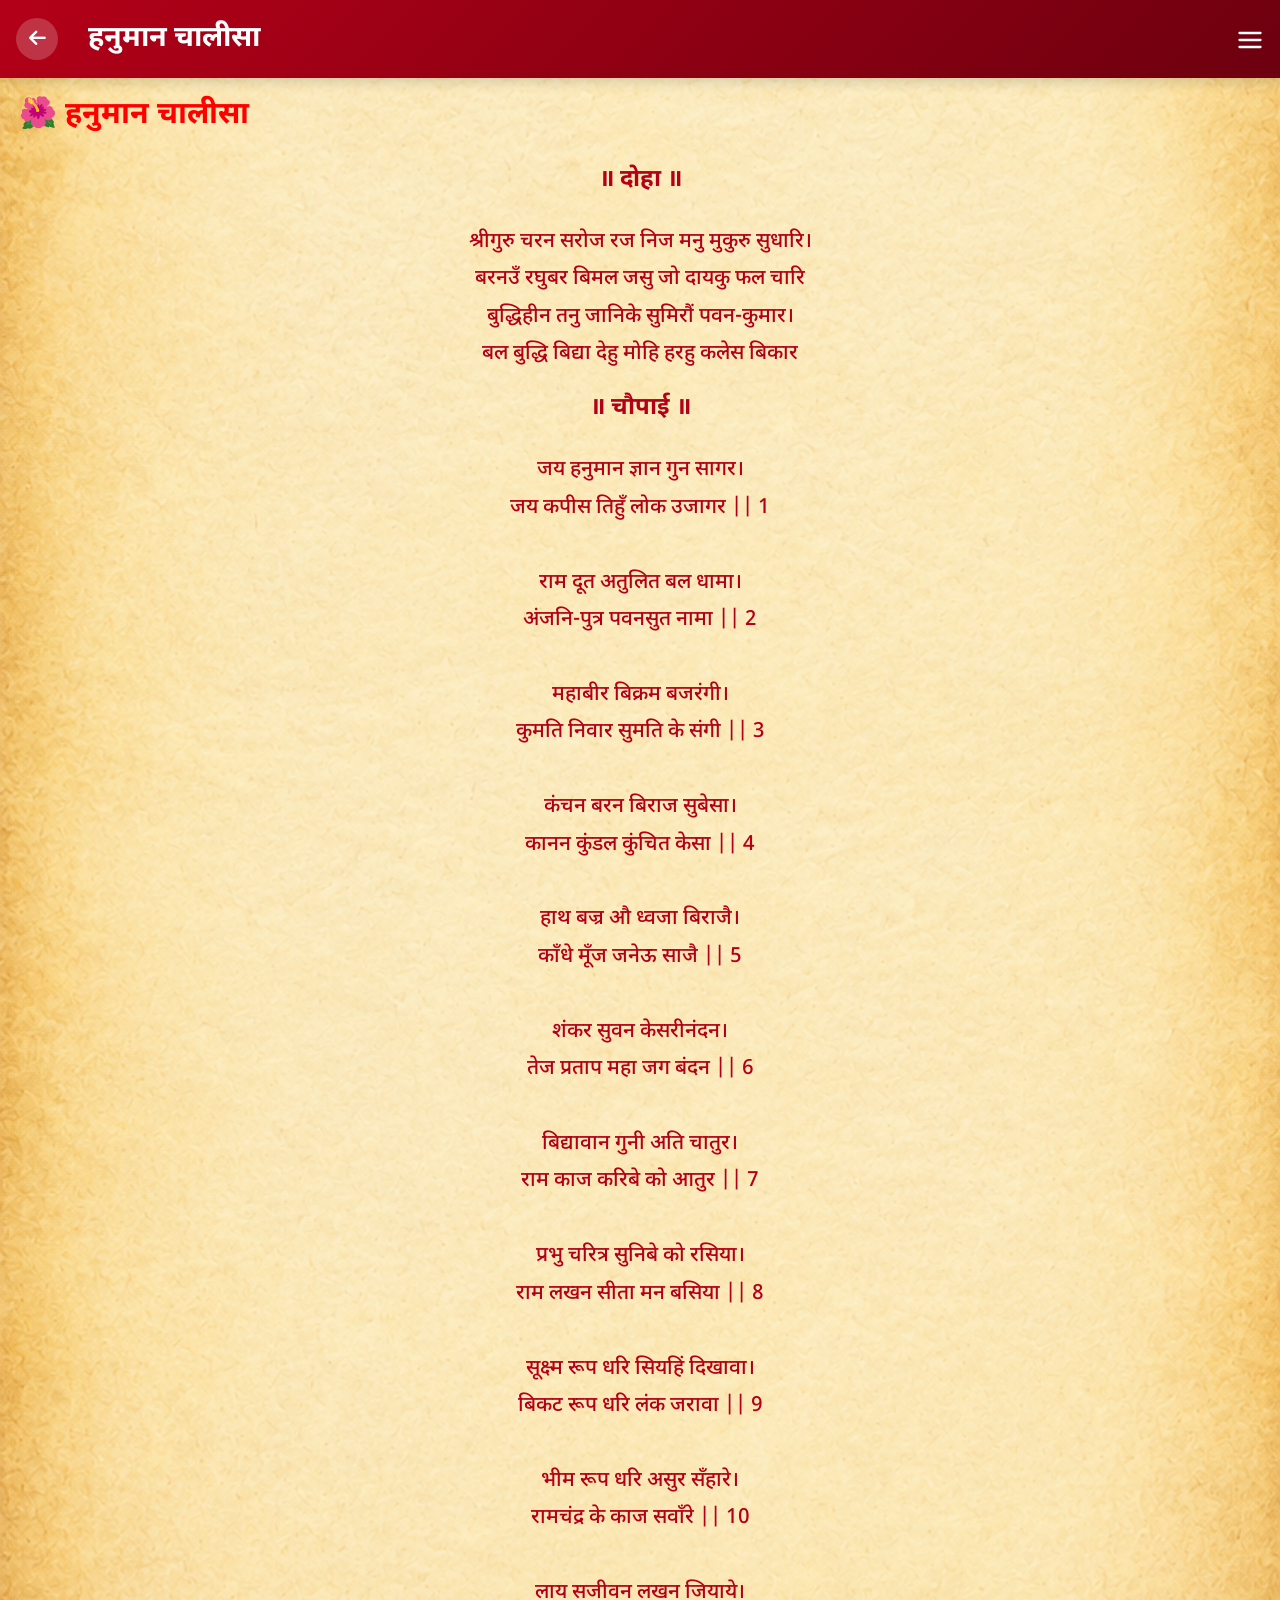
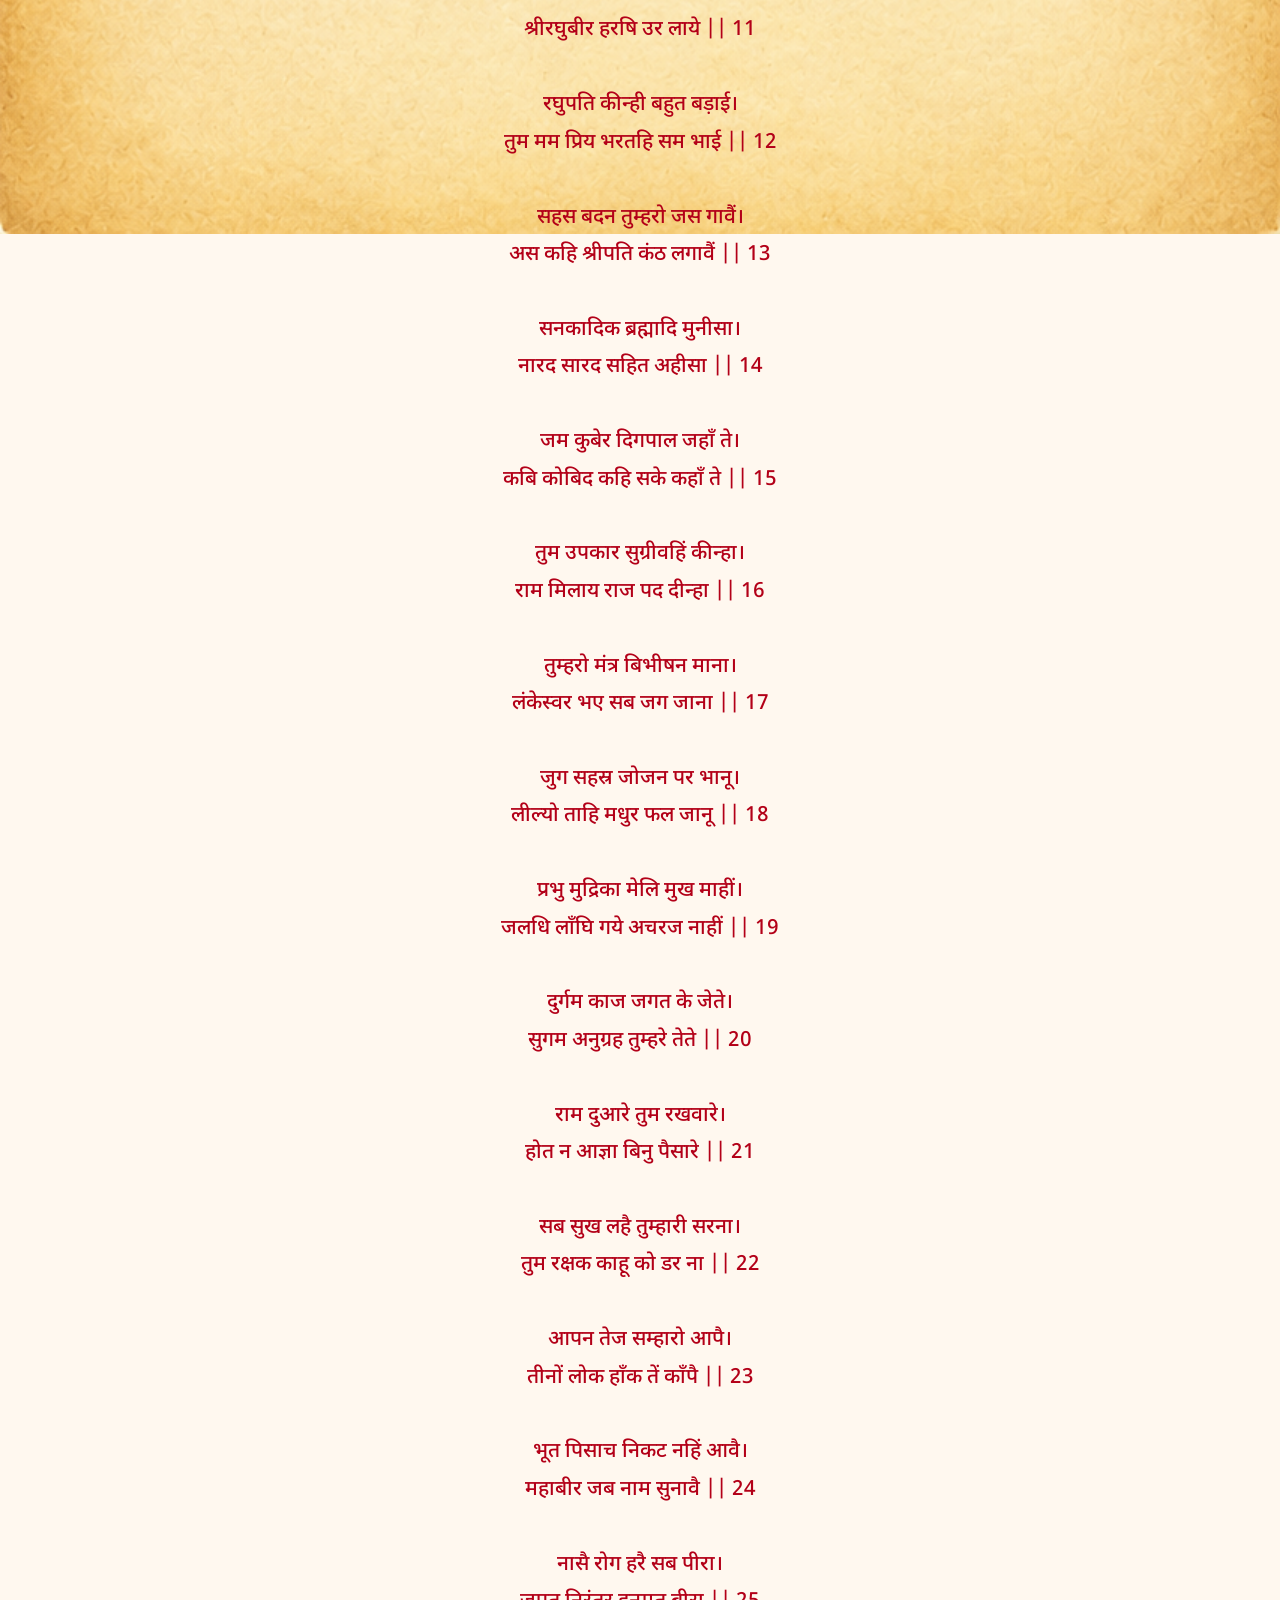
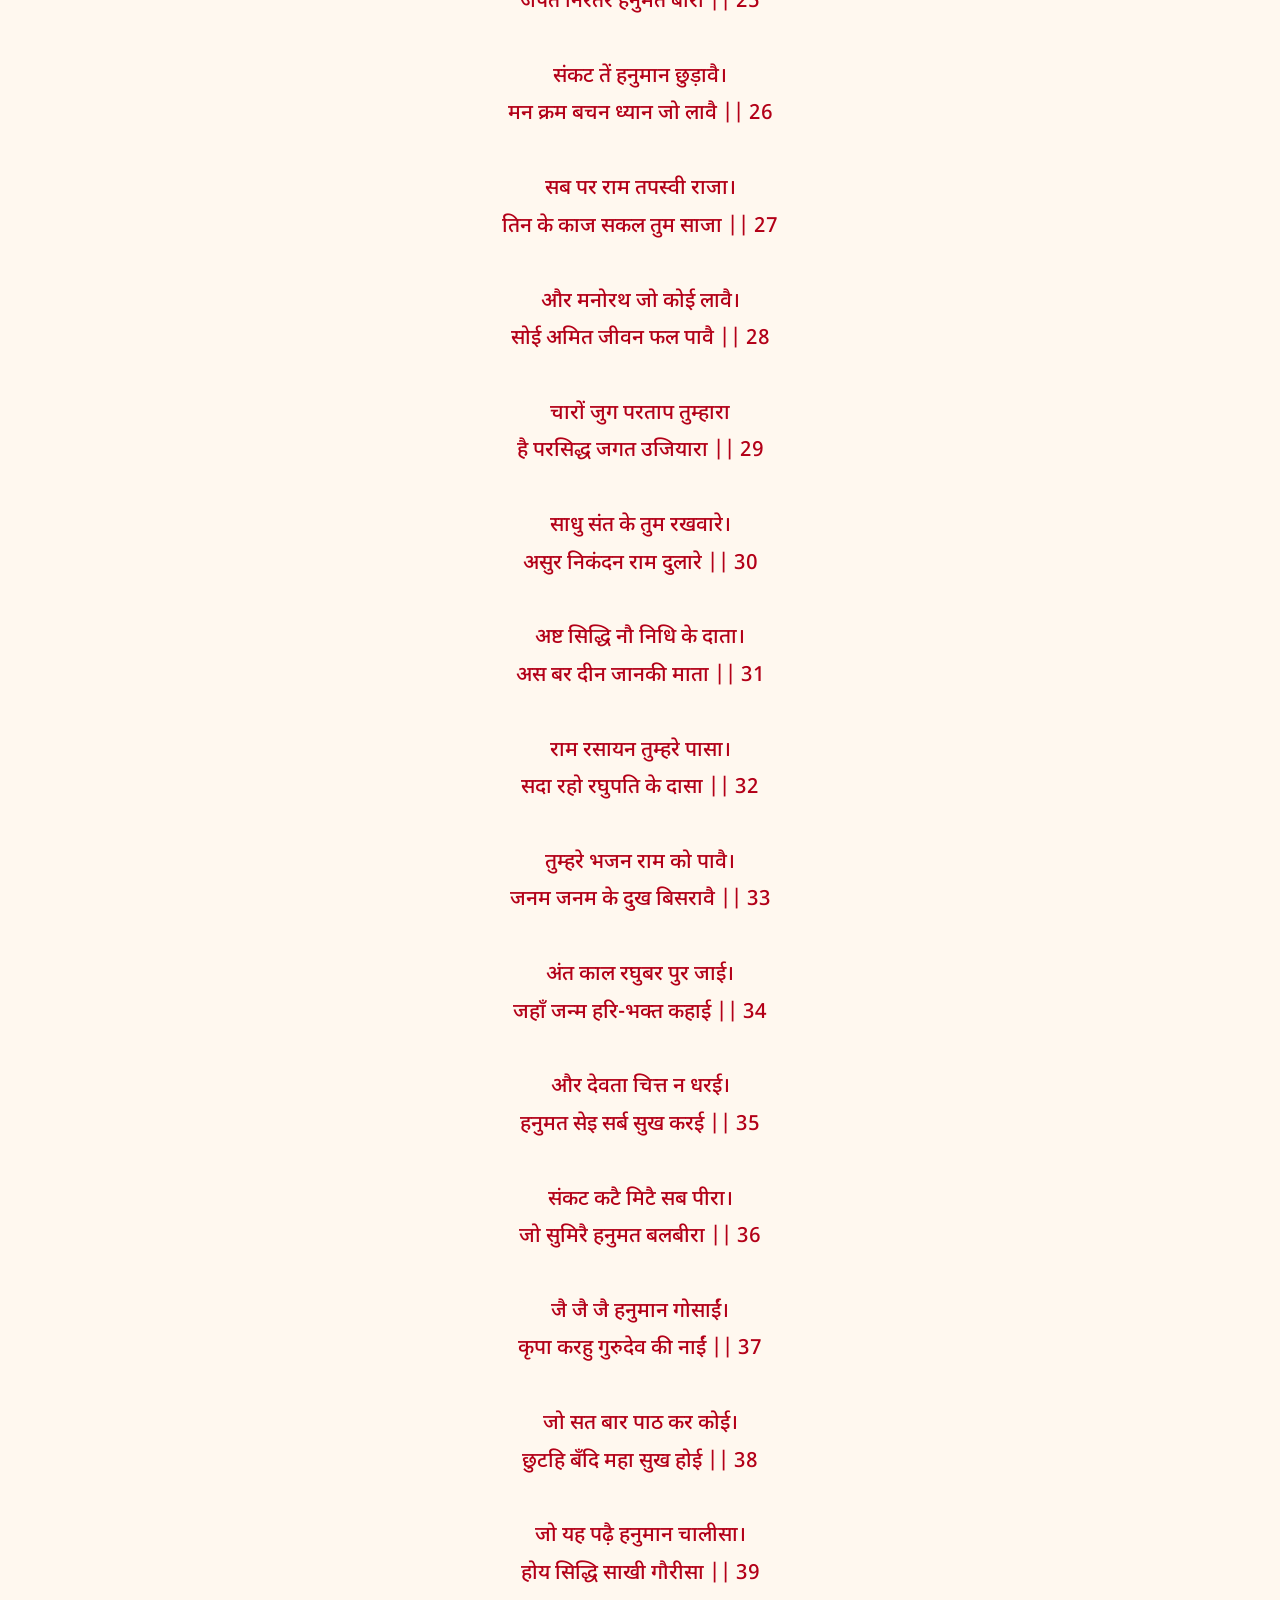
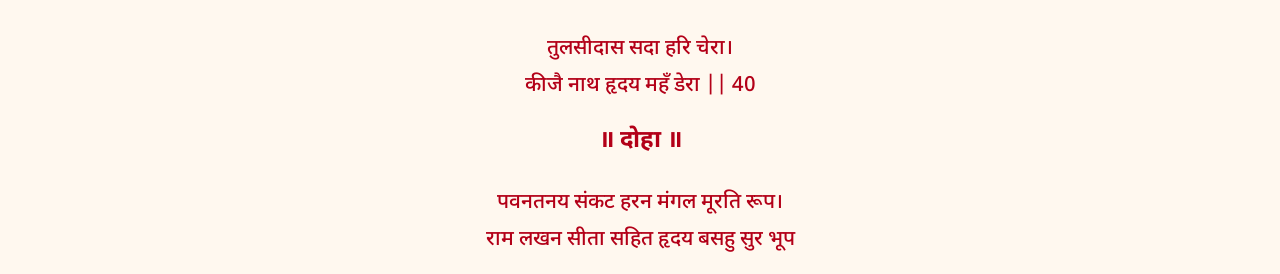
==== app/src/main/assets/content.html @ 911339b4 "Updated code and images from Aradhanaapp2" ====
<!DOCTYPE html>
<html lang="hi">
<head>
    <meta charset="UTF-8">
    <meta name="viewport" content="width=device-width, initial-scale=1.0, maximum-scale=1.0, user-scalable=no">
    <!-- Font Awesome CDN for Perfect Icons -->
    <link rel="stylesheet" href="https://cdnjs.cloudflare.com/ajax/libs/font-awesome/6.4.0/css/all.min.css">
    
    <title>विवरण - आराधना</title>
    
    <!-- html2pdf Library -->
    <script src="https://cdnjs.cloudflare.com/ajax/libs/html2pdf.js/0.10.1/html2pdf.bundle.min.js"></script>

    <link href="https://fonts.googleapis.com/css2?family=Noto+Sans+Devanagari:wght@400;500;700;900&display=swap" rel="stylesheet">
<style>
/* ==========================================
   1. जनरल & लेआउट स्टाइल (General Base Styles)
   ========================================== */
body { 
    margin: 0; 
    padding: 0; 
}

/* ==========================================
   पेज का टेक्स्ट सिलेक्शन पूरी तरह बंद करने के लिए
   ========================================== */
body, 
.full-page-body-content, 
.sanskrit-text, 
p, 
h5 {
    -webkit-user-select: none; /* Safari/Chrome Android */
    -moz-user-select: none;    /* Firefox */
    -ms-user-select: none;     /* IE/Edge */
    user-select: none;         /* Standard Syntax */
    -webkit-touch-callout: none; /* iOS/Android पर लॉन्ग-प्रेस (Long Press) मेन्यू रोकेगा */
}

.detail-page {
    background-color: #fff8ef;
    background-image: url('bg-image.png'); /* डिफ़ॉल्ट इमेज का नाम या पाथ */
    background-size: cover;
    background-position: center;
    background-repeat: no-repeat;
    background-attachment: fixed; /* स्क्रॉल करते समय बैकग्राउंड फिक्स रहेगा */
    color: #3e2723;
    font-family: 'Noto Sans Devanagari', sans-serif;
    padding-top: 75px; /* फिक्स्ड हेडर के नीचे कंटेंट को सही जगह देने के लिए */
}

.content-container {
    display: block;
    width: 100%;
}

/* ==========================================
   2. हेडर स्टाइल (Fixed Header Section)
   ========================================== */
.full-page-header {
    background: linear-gradient(135deg, #b30018, #6d000f);
    color: white;
    padding: 18px 16px;
    display: flex;
    align-items: center;
    gap: 15px;
    position: fixed; /* स्क्रॉल करने पर भी हेडर ऊपर फिक्स रहेगा */
    top: 0;
    left: 0;
    right: 0;
    z-index: 1000;
    box-shadow: 0 4px 12px rgba(0,0,0,0.15);
}

.back-button-arrow {
    background: rgba(255, 255, 255, 0.2);
    border: none;
    color: white;
    font-size: 1.4rem;
    width: 42px;
    height: 42px;
    border-radius: 50%;
    display: flex;
    align-items: center;
    justify-content: center;
    cursor: pointer;
    font-weight: bold;
}

.back-button-arrow svg {
    fill: white;
    width: 24px;
    height: 24px;
}

.full-page-title {
    margin-left: 15px;
    font-size: 1.8rem;
    font-weight: 700;
}

.menu-btn {
    right: 10px; 
    top: 20px;
    position: absolute;
    background: transparent;
    border: none;
    width: 40px;
    height: 40px;
    display: flex;
    align-items: center;
    justify-content: center;
    cursor: pointer;
    color: white; 
}

.menu-btn svg {
    width: 40px;
    height: 40px;
    color: white;
}

/* ==========================================
   3. कंटेंट और टेक्स्ट स्टाइल (Content & Typography)
   ========================================== */
.full-page-body-content {
    padding: 4px 9px;
    line-height: 1.8;
    text-align: justify;
}

/* 🌺 इमोजी वाला मुख्य शीर्षक (यह ज़ूम नहीं होगा) */
.full-page-body-content h5.main-title {
    font-family: 'Noto Sans Devanagari', sans-serif;
    font-size: 1.9rem;
    font-weight: 700;
    margin-top: 10px;
    margin-bottom: 0px;
    margin-left: 10px;    
    color: red;
}

/* ॥ दोहा ॥ और ॥ चौपाई ॥ वाले शीर्षक (ये अब ज़ूम इन/आउट होंगे) */
.full-page-body-content h5.zoomable-heading {
    font-family: 'Noto Sans Devanagari', sans-serif;
    font-size: 1.5rem;
    font-weight: 700;
    margin-top: 15px;
    margin-bottom: 5px;
    color: #b30018;
}

/* संस्कृत श्लोक, चौपाई और हिंदी टेक्स्ट (ये सब ज़ूम इन/आउट होंगे) */
.full-page-body-content .sanskrit-text,
.full-page-body-content .hindi-text,
.full-page-body-content p { 
    font-family: 'Noto Sans Devanagari', sans-serif;
    font-size: 1.3rem; /* ओरिजिनल साइज */
    color: #b30018; /* रेड कलर सेटिंग्स */
    font-weight: 500;
    font-style: normal !important;
    margin-bottom: 12px;
}

/* ==========================================
   4. फ्लोटिंग एक्शन बटन्स (Floating Buttons)
   ========================================== */

/* कॉपी बटन */
.copy-page-btn {
    top: 80px; 
    right: 15px;
    position: fixed;
    display: none; 
    align-items: center;
    justify-content: center;
    background: white; 
    border: 2px solid red;
    width: 40px;
    height: 40px;
    border-radius: 50%;
    cursor: pointer;
    z-index: 1001;
    box-shadow: 0 2px 5px rgba(0,0,0,0.2);
    -webkit-tap-highlight-color: transparent;
}

.copy-page-btn svg {
    width: 20px;
    height: 20px;
    fill: red; 
}

/* स्पीकर (ऑडियो) बटन */
.speak-btn {
    top: 135px; 
    right: 15px;
    position: fixed;
    display: none; 
    align-items: center;
    justify-content: center;
    background: white;
    border: 2px solid red;
    border-radius: 50%;      
    width: 40px;
    height: 40px;
    z-index: 1001;
    box-shadow: 0 2px 5px rgba(0,0,0,0.2);
    -webkit-tap-highlight-color: transparent;
    cursor: pointer;
}

.speak-btn:hover {
    background: #f0f0f0;
}

.speak-btn .pause-icon {
    display: none;
}

.speak-btn svg {
    width: 22px;
    height: 22px;
    fill: red; 
    stroke: red;
}

/* रिफ्रेश / रीलोड बटन */
.reload-btn {
    top: 190px; 
    right: 15px;
    position: fixed;
    display: none; 
    align-items: center;
    justify-content: center;
    background: white;
    border: 2px solid red;
    border-radius: 50%;      
    width: 40px;
    height: 40px;
    z-index: 1001;
    box-shadow: 0 2px 5px rgba(0,0,0,0.2);
    -webkit-tap-highlight-color: transparent;
    cursor: pointer;
}

.reload-btn svg {
    width: 22px;
    height: 22px;
    fill: red; 
}

/* कलर / थीम बटन wrapper */
.color-picker-wrapper {
    top: 245px; 
    right: 15px;
    position: fixed;
    display: none; 
    z-index: 1001;
}

.color-btn {
    background: white;
    border: 2px solid red;
    border-radius: 50%;      
    width: 40px;
    height: 40px;
    display: flex;
    align-items: center;
    justify-content: center;
    cursor: pointer;
    box-shadow: 0 2px 5px rgba(0,0,0,0.2);
    -webkit-tap-highlight-color: transparent;
}

.color-btn svg {
    width: 22px;
    height: 22px;
    fill: red; 
}

/* पीडीएफ डाउनलोड बटन */
.download-btn {
    top: 300px; 
    right: 15px;
    position: fixed;
    display: none; 
    align-items: center;
    justify-content: center;
    background: white;
    border: 2px solid red;
    border-radius: 50%;      
    width: 40px;
    height: 40px;
    z-index: 1001;
    box-shadow: 0 2px 5px rgba(0,0,0,0.2);
    -webkit-tap-highlight-color: transparent;
    cursor: pointer;
}

.download-btn svg {
    width: 22px;
    height: 22px;
    fill: red; 
}

/* ज़ूम बटन्स (Bottom Right) */
.zoom-btn-container {
    position: fixed;
    bottom: 20px;
    right: 20px;
    display: none; 
    flex-direction: column;
    gap: 10px;
    z-index: 1000;
}

.zoom-btn {
    background: white;
    border: 3px solid red;
    border-radius: 50%;
    width: 40px;
    height: 40px;
    display: flex;
    align-items: center;
    justify-content: center;
    cursor: pointer;
    -webkit-tap-highlight-color: transparent;
}

.zoom-btn svg {
    fill: red;
    width: 24px;
    height: 24px;
}

/* ==========================================
   5. थीम मोडल (Pop-up Styling)
   ========================================== */
.theme-modal {
    display: none;
    position: fixed;
    top: 0; 
    left: 0; 
    width: 100%; 
    height: 100%;
    background: rgba(0,0,0,0.5);
    z-index: 2000;
    align-items: center;
    justify-content: center;
}

.theme-modal-content {
    background: white;
    padding: 20px;
    border-radius: 12px;
    width: 280px;
    box-shadow: 0 4px 15px rgba(0,0,0,0.3);
    font-family: 'Noto Sans Devanagari', sans-serif;
}

.theme-modal-content h4 {
    margin: 0 0 15px 0;
    color: #b30018;
    text-align: center;
    font-size: 1.2rem;
}

.color-option-row {
    display: flex;
    justify-content: space-between;
    align-items: center;
    margin-bottom: 15px;
    font-size: 1rem;
    font-weight: 500;
}

.color-option-row input[type="color"] {
    border: 1px solid #ccc;
    border-radius: 50%;
    width: 35px;
    height: 35px;
    cursor: pointer;
    padding: 0;
    background: none;
}

.upload-img-btn {
    background: #f0f0f0;
    border: 1px solid #ccc;
    padding: 6px 12px;
    border-radius: 6px;
    cursor: pointer;
    font-size: 0.9rem;
    font-family: 'Noto Sans Devanagari', sans-serif;
    font-weight: 500;
}

.upload-img-btn:hover {
    background: #e0e0e0;
}

.theme-modal-actions {
    display: flex;
    justify-content: space-between;
    margin-top: 15px;
    gap: 10px;
}

.theme-btn {
    flex: 1;
    padding: 8px 0;
    border: none;
    border-radius: 6px;
    cursor: pointer;
    font-weight: 500;
}

.reset-theme-btn { 
    background: #e0e0e0; 
    color: #333; 
}

.close-theme-btn { 
    background: #b30018; 
    color: white; 
}
/* टेक्स्ट कस्टमाइजेशन और PDF क्लीन-अप के लिए */
.full-page-body-content p, 
.full-page-body-content .zoomable-heading,
.full-page-body-content .sanskrit-text {
    page-break-inside: avoid !important;
    break-inside: avoid !important;
}

/* फ्लोटिंग बटन्स को PDF में गोल खाली धब्बों के रूप में आने से रोकने के लिए */
@media print {
    .copy-page-btn, 
    .speak-btn, 
    .reload-btn, 
    .color-picker-wrapper, 
    .download-btn, 
    .zoom-btn-container {
        display: none !important;
    }
}



.back-button-arrow {
    background: rgba(255, 255, 255, 0.2);
    border: none;
    color: white !important;
    font-size: 1.2rem;
    width: 42px;
    height: 42px;
    border-radius: 50%;
    display: flex;
    align-items: center;
    justify-content: center;
    cursor: pointer;
    text-decoration: none;
}

.back-button-arrow i {
    color: white !important;
    font-size: 1.2rem;
}
/* ऐप स्क्रीन पर PDF वाला ब्रांडिंग फ़ुटर छिपाने के लिए */
.pdf-branding-footer {
    display: none !important;
}


</style>
</head>
<body class="detail-page">
    <!-- ऑडियो फ़ाइल -->
    <audio id="audioPlayer" src="file:///storage/emulated/0/Android/data/com.teejay.trebedit/files/TrebEdit user files/download backhand/Hanuman_chalisa.mp3"></audio>

    <!-- हेडर सेक्शन -->
    <div class="full-page-header">
                  <a href="index.html" class="back-button-arrow" title="Back">
                  <i class="fa-solid fa-arrow-left"></i>
                  </a>
                  
                <div class="full-page-title">हनुमान चालीसा</div>
        <div class="toggle" id="nav-sidebar">
            <button id="menu-btn" class="menu-btn">
                <svg viewBox="0 0 24 24" width="24" height="24" fill="none" stroke="currentColor" stroke-width="2" stroke-linecap="round" stroke-linejoin="round">
                    <line x1="3" y1="12" x2="21" y2="12"></line>
                    <line x1="3" y1="6" x2="21" y2="6"></line>
                    <line x1="3" y1="18" x2="21" y2="18"></line>
                </svg>
            </button>
        </div>
    </div>

    <!-- मुख्य कंटेंट एरिया -->
    <div class="content-container">
        <!-- फ्लोटिंग ऐक्शन बटन्स -->
        <button class="copy-page-btn" onclick="copyPageContent()" title="Copy Content">
            <svg clip-rule="evenodd" fill-rule="evenodd" stroke-linejoin="round" stroke-miterlimit="2" viewBox="0 0 24 24" xmlns="http://www.w3.org/2000/svg">
                <path d="m6 18h-3c-.48 0-1-.379-1-1v-14c0-.481.38-1 1-1h14c.621 0 1 .522 1 1v3h3c.621 0 1 .522 1 1v14c0 .621-.522 1-1 1h-14c-.48 0-1-.379-1-1zm1.5-10.5v13h13v-13zm9-1.5v-2.5h-13v13h2.5v-9.5c0-.481.38-1 1-1z" fill-rule="nonzero"/>
            </svg>
        </button>

        <button class="speak-btn" onclick="toggleAudio()" title="Listen Text">
            <svg class="speaker-icon" viewBox="0 0 24 24">
                <path d="M3 9v6h4l5 5V4L7 9H3zm13.5 3c0-1.77-1.02-3.29-2.5-4.03v8.05c1.48-.73 2.5-2.25 2.5-4.02zM14 3.23v2.06c2.89.86 5 3.54 5 6.71s-2.11 5.85-5 6.71v2.06c4.01-.91 7-4.49 7-8.77s-2.99-7.86-7-8.77z"/>
            </svg>
            <svg class="pause-icon" viewBox="0 0 24 24" style="display:none;">
                <path d="M6 19h4V5H6v14zm8-14v14h4V5h-4z"/>
            </svg>
        </button>

        <!-- रीसेट / रीलोड बटन -->
        <button class="reload-btn" onclick="fullAppReset()" title="Reset Everything">
            <svg viewBox="0 0 24 24">
                <path d="M17.65 6.35C16.2 4.9 14.21 4 12 4c-4.42 0-7.99 3.58-7.99 8s3.58 8 7.99 8c3.73 0 6.84-2.55 7.73-6h-2.08c-.82 2.33-3.04 4-5.65 4-3.31 0-6-2.69-6-6s2.69-6 6-6c1.66 0 3.14.69 4.22 1.78L13 11h7V4l-2.35 2.35z"/>
            </svg>
        </button>

        <!-- थीम चेंज बटन -->
        <div class="color-picker-wrapper">
            <button class="color-btn" onclick="openThemeModal()" title="Change Colors">
                <svg viewBox="0 0 24 24">
                    <path d="M12 3c-4.97 0-9 4.03-9 9 0 2.12.74 4.07 1.97 5.61L4.35 19.4c-.39.39-.39 1.02 0 1.41.39.39 1.02.39 1.41 0l1.9-1.9C9.22 19.54 10.57 20 12 20c4.97 0 9-4.03 9-9s-4.03-9-9-9zm0 15c-3.31 0-6-2.69-6-6s2.69-6 6-6 6 2.69 6 6-2.69 6-6 6z"/>
                    <circle cx="12" cy="12" r="3"/>
                </svg>
            </button>
        </div>

        <!-- पीडीएफ डाउनलोड बटन -->
        <button class="download-btn" onclick="downloadPagePDF()" title="Download PDF">
            <svg viewBox="0 0 24 24">
                <path d="M19 9h-4V3H9v6H5l7 7 7-7zM5 18v2h14v-2H5z"/>
            </svg>
        </button>

        <!-- थीम बदलने का पॉप-अप बॉक्स -->
        <div id="themeModal" class="theme-modal">
            <div class="theme-modal-content">
                <h4>🎨 Change Colour</h4>
                <div class="color-option-row">
                    <label for="bgColorInput">BG-colour:</label>
                    <input type="color" id="bgColorInput" value="#fff8ef" onchange="changeBgColor(this.value)">
                </div>
                <div class="color-option-row">
                    <label for="textColorInput">Text-colour:</label>
                    <input type="color" id="textColorInput" value="#3e2723" onchange="changeTextColor(this.value)">
                </div>
                <!-- बैकग्राउंड इमेज का विकल्प -->
                <div class="color-option-row">
                    <label for="bgImageInput">BG-image:</label>
                    <input type="file" id="bgImageInput" accept="image/*" onchange="changeBgImage(this)" style="display:none;">
                    <button class="upload-img-btn" onclick="document.getElementById('bgImageInput').click()">Choose file</button>
                </div>
                
                <div class="theme-modal-actions">
                    <button class="theme-btn reset-theme-btn" onclick="resetTheme()">Reset</button>
                    <button class="theme-btn close-theme-btn" onclick="closeThemeModal()">Ok</button>
                </div>
            </div>
        </div>
<!-- रिवॉर्डेड एड पॉप-अप मोडल -->
<div id="adModal" class="theme-modal">
    <div class="theme-modal-content" style="text-align: center;">
        <h4>🎁 मुफ़्त PDF डाउनलोड</h4>
        <p style="font-size: 0.95rem; color: #555; margin-bottom: 20px;">
            हनुमान चालीसा की उच्च गुणवत्ता वाली PDF डाउनलोड करने के लिए एक छोटा सा विज्ञापन देखें।
        </p>
        <div class="theme-modal-actions" style="flex-direction: column; gap: 10px;">
            <!-- यहाँ मैंने id="watchAdBtn" डाल दिया है -->
                        <button id="watchAdBtn" class="theme-btn close-theme-btn" onclick="watchAdAndDownload()" style="background: #28a745; width: 100%; font-size: 1rem; padding: 10px 0;">
                        विज्ञापन लोड हो रहा है... <i class="fa-solid fa-rotate-right fa-spin"></i>
                        </button>
                        
            <button class="theme-btn reset-theme-btn" onclick="closeAdModal()" style="width: 100%;">
                रद्द करें (Cancel)
            </button>
        </div>
    </div>
</div>

        <!-- मुख्य पाठ्य सामग्री (Content Body) -->
        <div id="content-to-copy" class="full-page-body-content">
            <!-- यह शीर्षक ज़ूम नहीं होगा -->
            <h5 class="main-title">🌺 हनुमान चालीसा</h5>
            <center>
                <!-- दोहा और चौपाई हेडिंग्स अब ज़ूम होंगी -->
                <h5 class="zoomable-heading">॥ दोहा ॥</h5>
                <p class="sanskrit-text">
                    श्रीगुरु चरन सरोज रज निज मनु मुकुरु सुधारि।<br>
                    बरनउँ रघुबर बिमल जसु जो दायकु फल चारि<br>
                    बुद्धिहीन तनु जानिके सुमिरौं पवन-कुमार।<br>
                    बल बुद्धि बिद्या देहु मोहि हरहु कलेस बिकार
                </p>
<h5 class="zoomable-heading">॥ चौपाई ॥</h5>
                <p class="sanskrit-text">
                    जय हनुमान ज्ञान गुन सागर।<br> 
                    जय कपीस तिहुँ लोक उजागर || 1<br><br> 
                    राम दूत अतुलित बल धामा।<br> 
                    अंजनि-पुत्र पवनसुत नामा || 2<br><br> 
                    महाबीर बिक्रम बजरंगी।<br> 
                    कुमति निवार सुमति के संगी || 3<br><br> 
                    कंचन बरन बिराज सुबेसा।<br> 
                    कानन कुंडल कुंचित केसा || 4<br><br> 
                    हाथ बज्र औ ध्वजा बिराजै।<br> 
                    काँधे मूँज जनेऊ साजै || 5<br><br> 
                    शंकर सुवन केसरीनंदन।<br>  
                    तेज प्रताप महा जग बंदन || 6<br><br> 
                    बिद्यावान गुनी अति चातुर।<br> 
                    राम काज करिबे को आतुर || 7<br><br> 
                    प्रभु चरित्र सुनिबे को रसिया।<br> 
                    राम लखन सीता मन बसिया || 8<br><br> 
                    सूक्ष्म रूप धरि सियहिं दिखावा।<br> 
                    बिकट रूप धरि लंक जरावा || 9<br><br> 
                    भीम रूप धरि असुर सँहारे।<br> 
                    रामचंद्र के काज सवाँरे || 10<br><br> 
                    लाय सजीवन लखन जियाये।<br> 
                    श्रीरघुबीर हरषि उर लाये || 11<br><br> 
                    रघुपति कीन्ही बहुत बड़ाई।<br> 
                    तुम मम प्रिय भरतहि सम भाई || 12<br><br> 
                    सहस बदन तुम्हरो जस गावैं।<br> 
                    अस कहि श्रीपति कंठ लगावैं || 13<br><br> 
                    सनकादिक ब्रह्मादि मुनीसा।<br> 
                    नारद सारद सहित अहीसा || 14<br><br> 
                    जम कुबेर दिगपाल जहाँ ते।<br> 
                    कबि कोबिद कहि सके कहाँ ते || 15<br><br> 
                    तुम उपकार सुग्रीवहिं कीन्हा।<br> 
                    राम मिलाय राज पद दीन्हा || 16<br><br> 
                    तुम्हरो मंत्र बिभीषन माना।<br> 
                    लंकेस्वर भए सब जग जाना || 17<br><br> 
                    जुग सहस्र जोजन पर भानू।<br> 
                    लील्यो ताहि मधुर फल जानू || 18<br><br> 
                    प्रभु मुद्रिका मेलि मुख माहीं।<br> 
                    जलधि लाँघि गये अचरज नाहीं || 19<br><br> 
                    दुर्गम काज जगत के जेते।<br> 
                    सुगम अनुग्रह तुम्हरे तेते || 20<br><br> 
                    राम दुआरे तुम रखवारे।<br> 
                    होत न आज्ञा बिनु पैसारे || 21<br><br> 
                    सब सुख लहै तुम्हारी सरना।<br> 
                    तुम रक्षक काहू को डर ना || 22<br><br> 
                    आपन तेज सम्हारो आपै।<br> 
                    तीनों लोक हाँक तें काँपै || 23<br><br> 
                    भूत पिसाच निकट नहिं आवै।<br> 
                    महाबीर जब नाम सुनावै || 24<br><br> 
                    नासै रोग हरै सब पीरा।<br> 
                    जपत निरंतर हनुमत बीरा || 25<br><br> 
                    संकट तें हनुमान छुड़ावै।<br> 
                    मन क्रम बचन ध्यान जो लावै || 26<br><br> 
                    सब पर राम तपस्वी राजा।<br>           
                    तिन के काज सकल तुम साजा || 27<br><br> 
                    और मनोरथ जो कोई लावै।<br> 
                    सोई अमित जीवन फल पावै || 28<br><br> 
                    चारों जुग परताप तुम्हारा<br> 
                    है परसिद्ध जगत उजियारा || 29<br><br> 
                    साधु संत के तुम रखवारे।<br> 
                    असुर निकंदन राम दुलारे || 30<br><br> 
                    अष्ट सिद्धि नौ निधि के दाता।<br> 
                    अस बर दीन जानकी माता || 31<br><br> 
                    राम रसायन तुम्हरे पासा।<br> 
                    सदा रहो रघुपति के दासा || 32<br><br> 
                    तुम्हरे भजन राम को पावै।<br> 
                    जनम जनम के दुख बिसरावै || 33<br><br> 
                    अंत काल रघुबर पुर जाई।<br>  
                    जहाँ जन्म हरि-भक्त कहाई || 34<br><br> 
                    और देवता चित्त न धरई।<br>  
                    हनुमत सेइ सर्ब सुख करई || 35<br><br> 
                    संकट कटै मिटै सब पीरा।<br> 
                    जो सुमिरै हनुमत बलबीरा || 36<br><br> 
                    जै जै जै हनुमान गोसाईं।<br> 
                    कृपा करहु गुरुदेव की नाईं || 37<br><br> 
                    जो सत बार पाठ कर कोई।<br>       
                    छुटहि बँदि महा सुख होई || 38<br><br> 
                    जो यह पढ़ै हनुमान चालीसा।<br> 
                    होय सिद्धि साखी गौरीसा || 39<br><br> 
                    तुलसीदास सदा हरि चेरा।<br> 
                    कीजै नाथ हृदय महँ डेरा || 40
                </p>
                
                <h5 class="zoomable-heading">॥ दोहा ॥</h5>
                <p class="sanskrit-text">
                    पवनतनय संकट हरन मंगल मूरति रूप।<br> 
                    राम लखन सीता सहित हृदय बसहु सुर भूप
                </p>
               <!-- PDF में दिखने वाला ब्रांडिंग फ़ुटर (HD Quality Ready & English Button) -->
               <div class="pdf-branding-footer" style="margin-top: 25px; border-top: 2px dashed #b30018; padding-top: 15px; text-align: center;">
               
               <!-- आपकी ओरिजिनल ॐ लोगो + ऐप का नाम (<p> टैग में) -->
               <div style="display: flex; align-items: center; justify-content: center; gap: 8px; margin-bottom: 8px;">
               <img src="https://i.ibb.co/7x4nMvLC/aaradhana-logo.png" crossorigin="anonymous" alt="आराधना लोगो" style="height: 38px; width: auto; max-width: 38px; object-fit: contain; border: none !important; border-radius: 0 !important; box-shadow: none !important; vertical-align: middle;">
               
               <p style="margin: 0; color: #b30018; font-size: 1.2rem; font-weight: bold; line-height: 1.2;">
               आराधना - संपूर्ण भक्ति संग्रह
               </p>
               </div>
               
               <p style="margin: 2px 0 12px 0; font-size: 0.9rem; color: #555;">
               ऑडियो सुनने, आरती, चालीसा और मंत्रों के लिए हमारी ऐप खोलें
               </p>
               
               <!-- ऐप डाउनलोड/ओपन करने का बटन (अंग्रेजी में) -->
               <a href="https://play.google.com/store/apps/details?id=ram.Hanuman_Chalisha.com" target="_blank" style="background: #b30018; color: #ffffff; padding: 8px 20px; text-decoration: none; border-radius: 20px; font-weight: bold; font-size: 0.9rem; display: inline-block;">
                Open / Download App
               </a>
               </div>
               
               
               </center>
        </div>
    </div>

    <!-- ज़ूम बटन्स -->
    <div class="zoom-btn-container">
        <button class="zoom-btn" onclick="zoomIn()" title="Zoom In">
            <svg viewBox="0 0 24 24" xmlns="http://www.w3.org/2000/svg" fill-rule="evenodd" clip-rule="evenodd">
                <path d="M15.853 16.56c-1.683 1.517-3.911 2.44-6.353 2.44-5.243 0-9.5-4.257-9.5-9.5s4.257-9.5 9.5-9.5 9.5 4.257 9.5 9.5c0 2.442-.923 4.67-2.44 6.353l7.44 7.44-.707.707-7.44-7.44zm-6.353-15.56c4.691 0 8.5 3.809 8.5 8.5s-3.809 8.5-8.5 8.5-8.5-3.809-8.5-8.5 3.809-8.5 8.5-8.5zm-4.5 8h4v-4h1v4h4v1h-4v4h-1v-4h-4v-1z"/>
            </svg>
        </button>
        <button class="zoom-btn" onclick="zoomOut()" title="Zoom Out">
            <svg viewBox="0 0 24 24" xmlns="http://www.w3.org/2000/svg" fill-rule="evenodd" clip-rule="evenodd">
                <path d="M15.853 16.56c-1.683 1.517-3.911 2.44-6.353 2.44-5.243 0-9.5-4.257-9.5-9.5s4.257-9.5 9.5-9.5 9.5 4.257 9.5 9.5c0 2.442-.923 4.67-2.44 6.353l7.44 7.44-.707.707-7.44-7.44zm-6.353-15.56c4.691 0 8.5 3.809 8.5 8.5s-3.809 8.5-8.5 8.5-8.5-3.809-8.5-8.5 3.809-8.5 8.5-8.5zm-4.5 8h9v1h-9v-1z"/>
            </svg>
        </button>
    </div>

<script>
// ==========================================
// 0. ग्लोबल 50-क्लिक काउंटर लॉजिक (Play Store AdMob Standard)
// ==========================================
document.addEventListener('click', function(e) {
    let globalClicks = parseInt(localStorage.getItem('aradhana_global_clicks')) || 0;
    globalClicks++;
    localStorage.setItem('aradhana_global_clicks', globalClicks);
    
    if (globalClicks >= 50) {
        if (window.AradhanaAdBridge && typeof window.AradhanaAdBridge.showGlobalRewardedAd === 'function') {
            window.AradhanaAdBridge.showGlobalRewardedAd();
        }
    }
}, true);

// जब AdMob का ग्लोबल विज्ञापन पूरा देख लिया जाएगा
window.onGlobalAdRewarded = function() {
    localStorage.setItem('aradhana_global_clicks', 0);
};

// ==========================================
// 1. स्वाइप जेस्चर (Swipe Down to Home)
// ==========================================
let touchStartY = 0;
let touchEndY = 0;

document.addEventListener('touchstart', function(e) { 
    touchStartY = e.changedTouches[0].screenY; 
}, { passive: true });

document.addEventListener('touchend', function(e) { 
    touchEndY = e.changedTouches[0].screenY; 
    handleSwipeGesture(); 
}, { passive: true });

function handleSwipeGesture() {
    if (touchEndY - touchStartY > 120 && window.scrollY <= 0) { 
        window.location.href = 'index.html'; 
    }
}

// ==========================================
// 2. कॉपी कंटेंट फ़ंक्शन
// ==========================================
function copyPageContent() {
    const contentDiv = document.getElementById('content-to-copy');
    if (!contentDiv) return;
    let text = contentDiv.innerText;
    
    let cleanText = text.replace(/[\u{1F600}-\u{1F64F}\u{1F300}-\u{1F5FF}\u{1F680}-\u{1F6FF}\u{1F200}-\u{1F2FF}\u{2700}-\u{27BF}\u{1F900}-\u{1F9FF}\u{1F1E0}-\u{1F1FF}\u{2600}-\u{26FF}\u{1F170}-\u{1F251}]/gu, '');
    
    navigator.clipboard.writeText(cleanText.trim()).catch(err => {
        console.error('कॉपी करने में त्रुटि हुई: ', err);
    });
}

// ==========================================
// 3. ज़ूम कंट्रोल
// ==========================================
function zoomIn() {
    const content = document.getElementById('content-to-copy');
    if (!content) return;
    const textElements = content.querySelectorAll('p, .zoomable-heading');
    
    textElements.forEach(el => {
        let currentSize = parseFloat(window.getComputedStyle(el).fontSize);
        if (currentSize < 40) {
            el.style.fontSize = (currentSize + 2) + 'px';
        }
    });
}

function zoomOut() {
    const content = document.getElementById('content-to-copy');
    if (!content) return;
    const textElements = content.querySelectorAll('p, .zoomable-heading');
    
    textElements.forEach(el => {
        let currentSize = parseFloat(window.getComputedStyle(el).fontSize);
        if (currentSize > 14) {
            el.style.fontSize = (currentSize - 2) + 'px';
        }
    });
}

// ==========================================
// 4. टॉगल मेन्यू (बटन्स Show / Hide)
// ==========================================
const menuBtn = document.getElementById('menu-btn');
if (menuBtn) {
    menuBtn.addEventListener('click', function() {
        var copyBtn = document.querySelector('.copy-page-btn');
        var zoomCon = document.querySelector('.zoom-btn-container');
        var speakBtn = document.querySelector('.speak-btn');
        var reloadBtn = document.querySelector('.reload-btn');
        var themeBtn = document.querySelector('.color-picker-wrapper');
        var downloadBtn = document.querySelector('.download-btn');
        
        if (copyBtn && (copyBtn.style.display === 'none' || copyBtn.style.display === '')) {
            copyBtn.style.display = 'flex';
            if (speakBtn) speakBtn.style.display = 'flex';
            if (reloadBtn) reloadBtn.style.display = 'flex';
            if (themeBtn) themeBtn.style.display = 'block';
            if (downloadBtn) downloadBtn.style.display = 'flex';
            if (zoomCon) zoomCon.style.display = 'flex';
        } else if (copyBtn) {
            copyBtn.style.display = 'none';
            if (zoomCon) zoomCon.style.display = 'none';
            if (speakBtn) speakBtn.style.display = 'none';
            if (reloadBtn) reloadBtn.style.display = 'none';
            if (themeBtn) themeBtn.style.display = 'none';
            if (downloadBtn) downloadBtn.style.display = 'none';
        }
    });
}

// ==========================================
// 5. ऑडियो प्लेयर कंट्रोल
// ==========================================
function toggleAudio() {
    var audio = document.getElementById('audioPlayer');
    var speakerIcon = document.querySelector('.speaker-icon');
    var pauseIcon = document.querySelector('.pause-icon');
    if (!audio) return;

    if (audio.paused) {
        audio.play();
        if (speakerIcon) speakerIcon.style.display = 'none';
        if (pauseIcon) pauseIcon.style.display = 'block';
    } else {
        audio.pause();
        if (speakerIcon) speakerIcon.style.display = 'block';
        if (pauseIcon) pauseIcon.style.display = 'none';
    }
}

// ==========================================
// 6. बाहर वाला रिसेट / रीलोड बटन (Clean Safe Reset Logic)
// ==========================================
function fullAppReset() {
    // 1. लोकल स्टोरेज से सारे सेव डेटा हटाएं
    localStorage.removeItem('aradhana_bg_color');
    localStorage.removeItem('aradhana_text_color');
    localStorage.removeItem('aradhana_bg_image');

    // 2. बैकग्राउंड और टेक्स्ट कलर को डिफ़ॉल्ट करें
    document.body.style.backgroundColor = '#fff8ef';
    document.body.style.backgroundImage = "url('bg-image.png')";
    document.body.style.backgroundSize = 'cover';
    document.body.style.backgroundPosition = 'center';
    document.body.style.backgroundRepeat = 'no-repeat';
    document.body.style.backgroundAttachment = 'fixed';

    const content = document.getElementById('content-to-copy');
    if (content) {
        // टेक्स्ट फ़ॉन्ट साइज़ को वापस ओरिजिनल करें
        const textElements = content.querySelectorAll('p, .zoomable-heading');
        textElements.forEach(el => {
            el.style.fontSize = ''; // ओरिजिनल CSS साइज़ पर रीसेट
            el.style.setProperty('color', '#b30018', 'important');
        });
    }

    // 3. ऑडियो चल रहा हो तो उसे रोकें
    var audio = document.getElementById('audioPlayer');
    if (audio && !audio.paused) {
        audio.pause();
        audio.currentTime = 0;
        const speakerIcon = document.querySelector('.speaker-icon');
        const pauseIcon = document.querySelector('.pause-icon');
        if (speakerIcon) speakerIcon.style.display = 'block';
        if (pauseIcon) pauseIcon.style.display = 'none';
    }

    // 4. अगर कोई मोडल खुला हो तो बंद करें
    closeThemeModal();
    closeAdModal();

    // 5. इनपुट फ़ील्ड्स को रीसेट करें
    if (document.getElementById('bgColorInput')) document.getElementById('bgColorInput').value = "#fff8ef";
    if (document.getElementById('textColorInput')) document.getElementById('textColorInput').value = "#b30018";
    if (document.getElementById('bgImageInput')) document.getElementById('bgImageInput').value = "";
}

// ==========================================
// 7. थीम पॉप-अप मोडल (Open / Close)
// ==========================================
function openThemeModal() {
    const modal = document.getElementById('themeModal');
    if (modal) modal.style.display = 'flex';
}

function closeThemeModal() {
    const modal = document.getElementById('themeModal');
    if (modal) modal.style.display = 'none';
}

// ==========================================
// 8. कलर और इमेज कस्टमाइजेशन लॉजिक (Fixes Applied)
// ==========================================

// यूज़र द्वारा बैकग्राउंड कलर बदलना
function changeBgColor(color) {
    document.body.style.backgroundImage = 'none'; 
    document.body.style.backgroundColor = color;
    localStorage.setItem('aradhana_bg_color', color);
    localStorage.removeItem('aradhana_bg_image');
}

// यूज़र द्वारा टेक्स्ट कलर बदलना
function changeTextColor(color) {
    const content = document.getElementById('content-to-copy');
    if (content) {
        const elements = content.querySelectorAll('p, .zoomable-heading');
        elements.forEach(el => {
            el.style.setProperty('color', color, 'important');
        });
    }
    localStorage.setItem('aradhana_text_color', color);
}

// यूज़र द्वारा बैकग्राउंड इमेज बदलना
function changeBgImage(input) {
    if (input.files && input.files[0]) {
        const reader = new FileReader();
        reader.onload = function(e) {
            const imageDataUrl = e.target.result;
            
            document.body.style.backgroundImage = `url('${imageDataUrl}')`;
            document.body.style.backgroundSize = 'cover';
            document.body.style.backgroundPosition = 'center';
            document.body.style.backgroundRepeat = 'no-repeat';
            document.body.style.backgroundAttachment = 'fixed';
            
            try {
                localStorage.setItem('aradhana_bg_image', imageDataUrl);
                localStorage.removeItem('aradhana_bg_color');
            } catch (err) {
                console.log('इमेज साइज़ बड़ा होने के कारण लोकलस्टोरेज में सेव नहीं हो सकी:', err);
            }
        };
        reader.readAsDataURL(input.files[0]);
    }
}

// पॉप-अप के अंदर का रिसेट बटन (मूल इमेज वापस लाएगा)
function resetTheme() {
    localStorage.removeItem('aradhana_bg_color');
    localStorage.removeItem('aradhana_text_color');
    localStorage.removeItem('aradhana_bg_image');

    // डिफ़ॉल्ट मूल इमेज पुनर्स्थापित करें
    document.body.style.backgroundColor = '#fff8ef';
    document.body.style.backgroundImage = "url('bg-image.png')";
    document.body.style.backgroundSize = 'cover';
    document.body.style.backgroundPosition = 'center';
    document.body.style.backgroundRepeat = 'no-repeat';
    document.body.style.backgroundAttachment = 'fixed';
    
    const content = document.getElementById('content-to-copy');
    if (content) {
        content.querySelectorAll('p, .zoomable-heading').forEach(el => {
            el.style.setProperty('color', '#b30018', 'important');
        });
    }

    if (document.getElementById('bgColorInput')) document.getElementById('bgColorInput').value = "#fff8ef";
    if (document.getElementById('textColorInput')) document.getElementById('textColorInput').value = "#b30018";
    if (document.getElementById('bgImageInput')) document.getElementById('bgImageInput').value = "";
}

// ==========================================
// 9. रिवॉर्डेड वीडियो विज्ञापन & Ultra-HD PDF डाउनलोड लॉजिक (AdMob Native Bridge Ready)
// ==========================================

// 1. डाउनलोड बटन दबाने पर विज्ञापन पॉप-अप (Modal) खुलेगा
function downloadPagePDF() {
    const adModal = document.getElementById('adModal');
    if (adModal) {
        adModal.style.display = 'flex';
        
        const adButton = document.getElementById('watchAdBtn');
        if (adButton) {
            // लोडिंग अवस्था: TrebEdit की तरह बटन डिसेबल और रिफ्रेश आइकन
            adButton.innerHTML = 'विज्ञापन लोड हो रहा है... <i class="fa-solid fa-rotate-right fa-spin" style="margin-left:8px;"></i>';
            adButton.disabled = true;
            adButton.style.opacity = "0.7";
            adButton.style.cursor = "not-allowed";

            // 2.5 सेकंड बाद बटन एक्टिव होगा
            setTimeout(() => {
                adButton.innerHTML = '▶️ विज्ञापन देखें और डाउनलोड करें';
                adButton.disabled = false;
                adButton.style.opacity = "1";
                adButton.style.cursor = "pointer";
            }, 2500);
        }
    } else {
        startPDFGeneration();
    }
}

// 2. मोडल बंद करने का फ़ंक्शन
function closeAdModal() {
    const adModal = document.getElementById('adModal');
    if (adModal) {
        adModal.style.display = 'none';
    }
}

// 3. "विज्ञापन देखें और डाउनलोड करें" क्लिक करने पर
function watchAdAndDownload() {
    closeAdModal();

    // Android Native AdMob Bridge
    if (window.AradhanaAdBridge && typeof window.AradhanaAdBridge.showRewardedAdForPdf === 'function') {
        window.AradhanaAdBridge.showRewardedAdForPdf();
    } else {
        // अगर अभी नेटिव ब्रिज उपलब्ध न हो तो सीधे PDF डाउनलोड करें (Testing Fallback)
        startPDFGeneration();
    }
}

// 4. Android Native AdMob द्वारा सफल रिवॉर्ड मिलने पर चलने वाला Callback
window.onPdfRewardSuccess = function() {
    startPDFGeneration();
};

// 5. असली Ultra-HD PDF जनरेट करने का फ़ंक्शन (Unique Filename Fix Included)
function startPDFGeneration() {
    const buttonsToHide = document.querySelectorAll('.copy-page-btn, .speak-btn, .reload-btn, .color-picker-wrapper, .download-btn, .zoom-btn-container');
    buttonsToHide.forEach(btn => btn.style.setProperty('display', 'none', 'important'));

    const pdfFooter = document.querySelector('.pdf-branding-footer');
    if (pdfFooter) pdfFooter.style.setProperty('display', 'block', 'important');

    const header = document.querySelector('.full-page-header');
    let originalHeaderPos = '';
    if (header) {
        originalHeaderPos = header.style.position;
        header.style.position = 'relative';
    }
    const originalBodyPadding = document.body.style.paddingTop;
    document.body.style.paddingTop = '0px';

    const element = document.body;

    // हर बार नया और यूनिक फाइल नेम जनरेट करने के लिए टाइमस्टैम्प जोड़ा गया है
    const uniqueFilename = 'aradhana_hanuman_chalisa_' + Date.now() + '.pdf';

    const opt = {
        margin:       [0, 0, 0, 0],
        filename:     uniqueFilename,
        image:        { type: 'jpeg', quality: 1.0 },
        html2canvas:  { scale: 4, useCORS: true, allowTaint: true, scrollY: 0, scrollX: 0, letterRendering: true, dpi: 300 },
        pagebreak:    { mode: ['avoid-all', 'css'] },
        jsPDF:        { unit: 'in', format: 'a4', orientation: 'portrait', compress: true }
    };

    html2pdf().set(opt).from(element).save().then(() => {
        if (header) header.style.position = originalHeaderPos;
        document.body.style.paddingTop = originalBodyPadding;
        if (pdfFooter) pdfFooter.style.setProperty('display', 'none', 'important');
        buttonsToHide.forEach(btn => btn.style.display = 'flex');
    }).catch(err => {
        console.error('PDF error:', err);
        if (header) header.style.position = originalHeaderPos;
        document.body.style.paddingTop = originalBodyPadding;
        if (pdfFooter) pdfFooter.style.setProperty('display', 'none', 'important');
        buttonsToHide.forEach(btn => btn.style.display = 'flex');
    });
}

// ==========================================
// 10. पेज लोड इवेंट (Saved Preferences Restore)
// ==========================================
document.addEventListener('DOMContentLoaded', function() {
    const savedBg = localStorage.getItem('aradhana_bg_color');
    const savedText = localStorage.getItem('aradhana_text_color');
    const savedImage = localStorage.getItem('aradhana_bg_image');

    if (savedImage) {
        document.body.style.backgroundImage = `url('${savedImage}')`;
        document.body.style.backgroundSize = 'cover';
        document.body.style.backgroundPosition = 'center';
        document.body.style.backgroundRepeat = 'no-repeat';
        document.body.style.backgroundAttachment = 'fixed';
    } else if (savedBg) {
        changeBgColor(savedBg);
        if (document.getElementById('bgColorInput')) document.getElementById('bgColorInput').value = savedBg;
    }

    if (savedText) {
        changeTextColor(savedText);
        if (document.getElementById('textColorInput')) document.getElementById('textColorInput').value = savedText;
    }
});

</script>
</body>
</html>
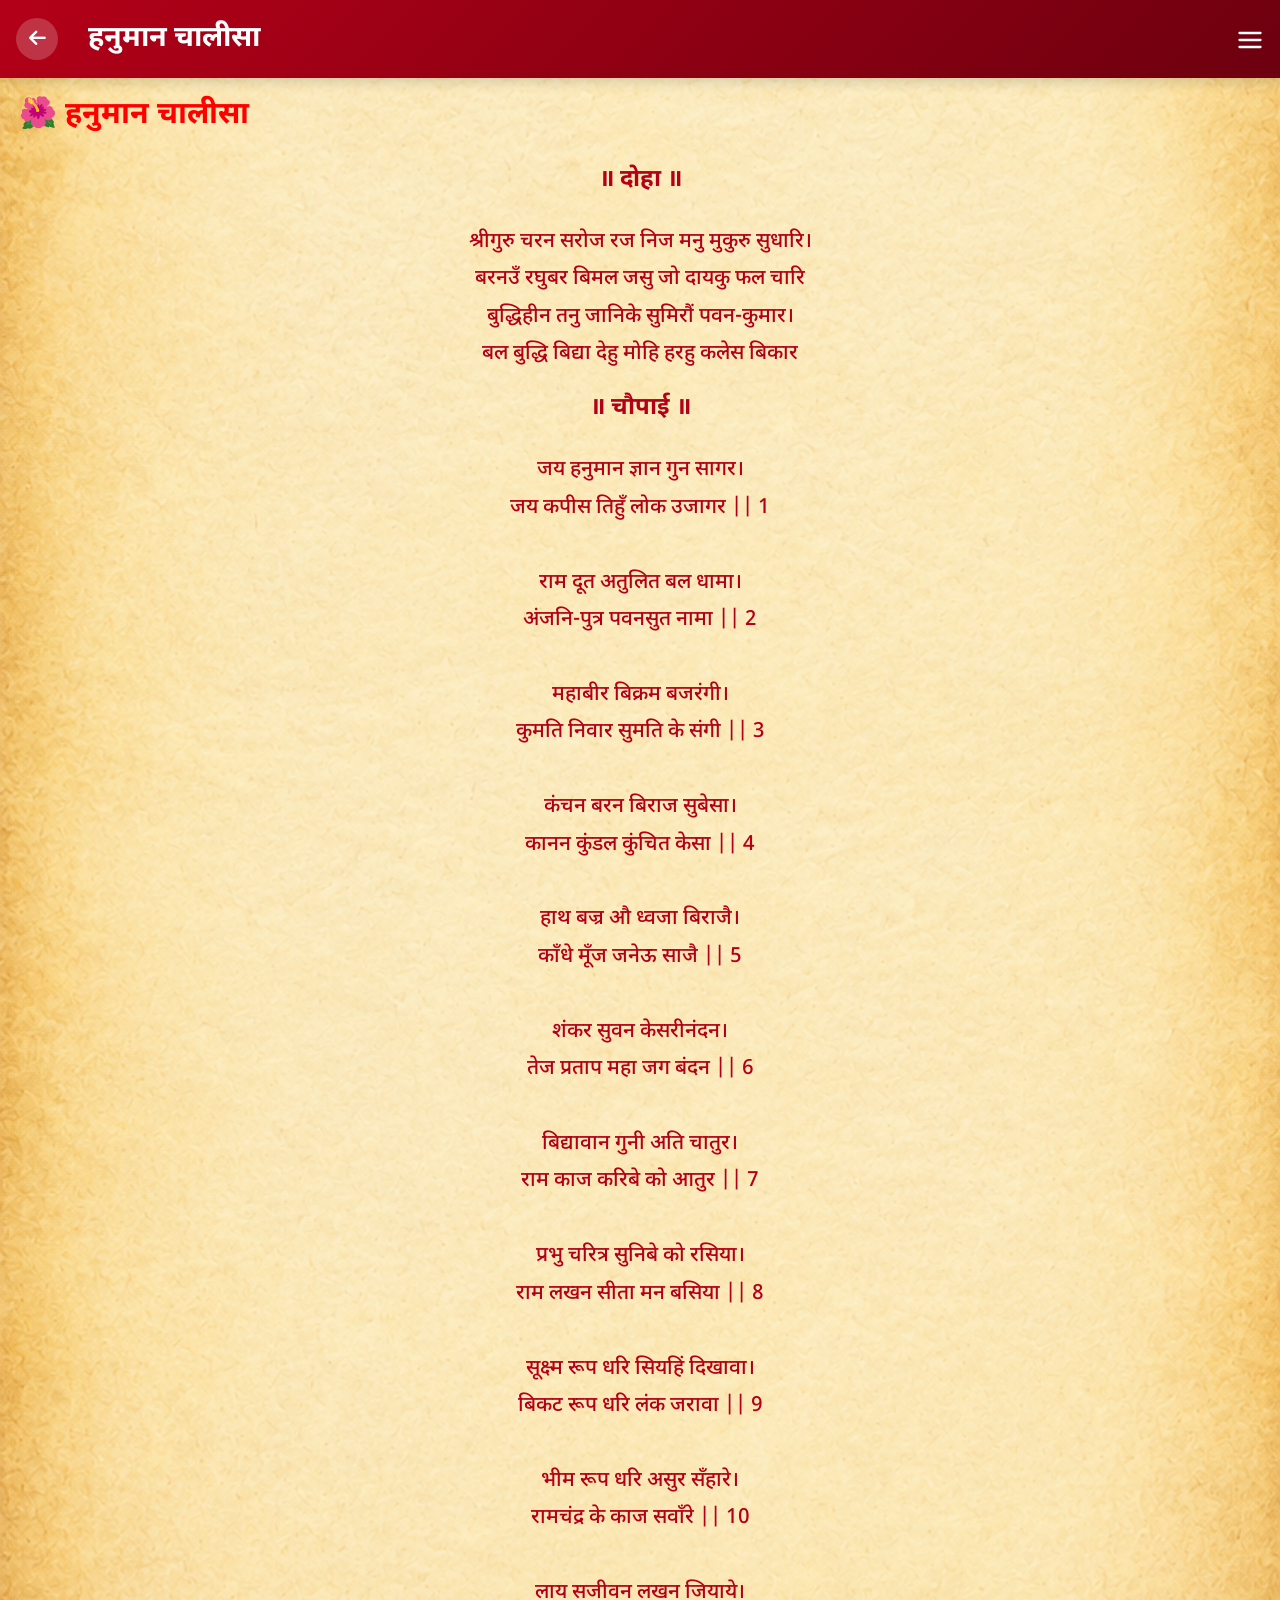
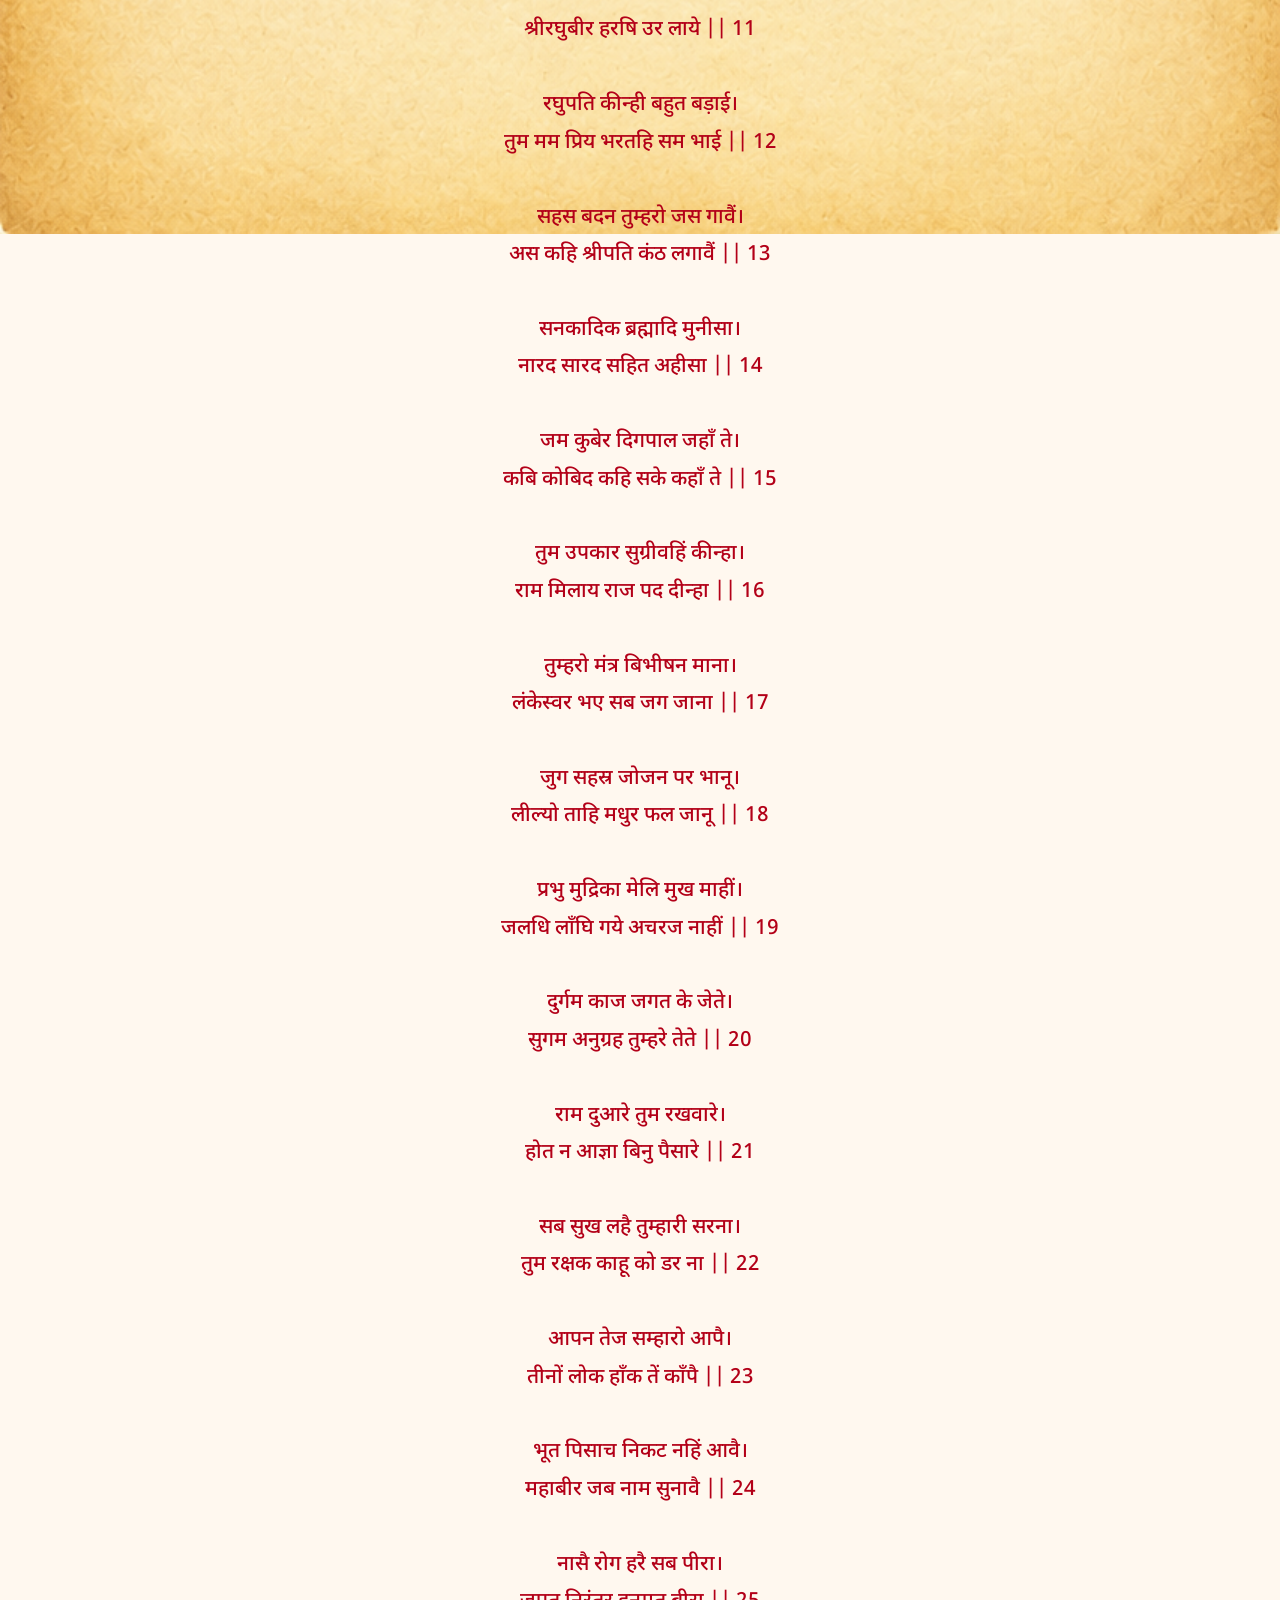
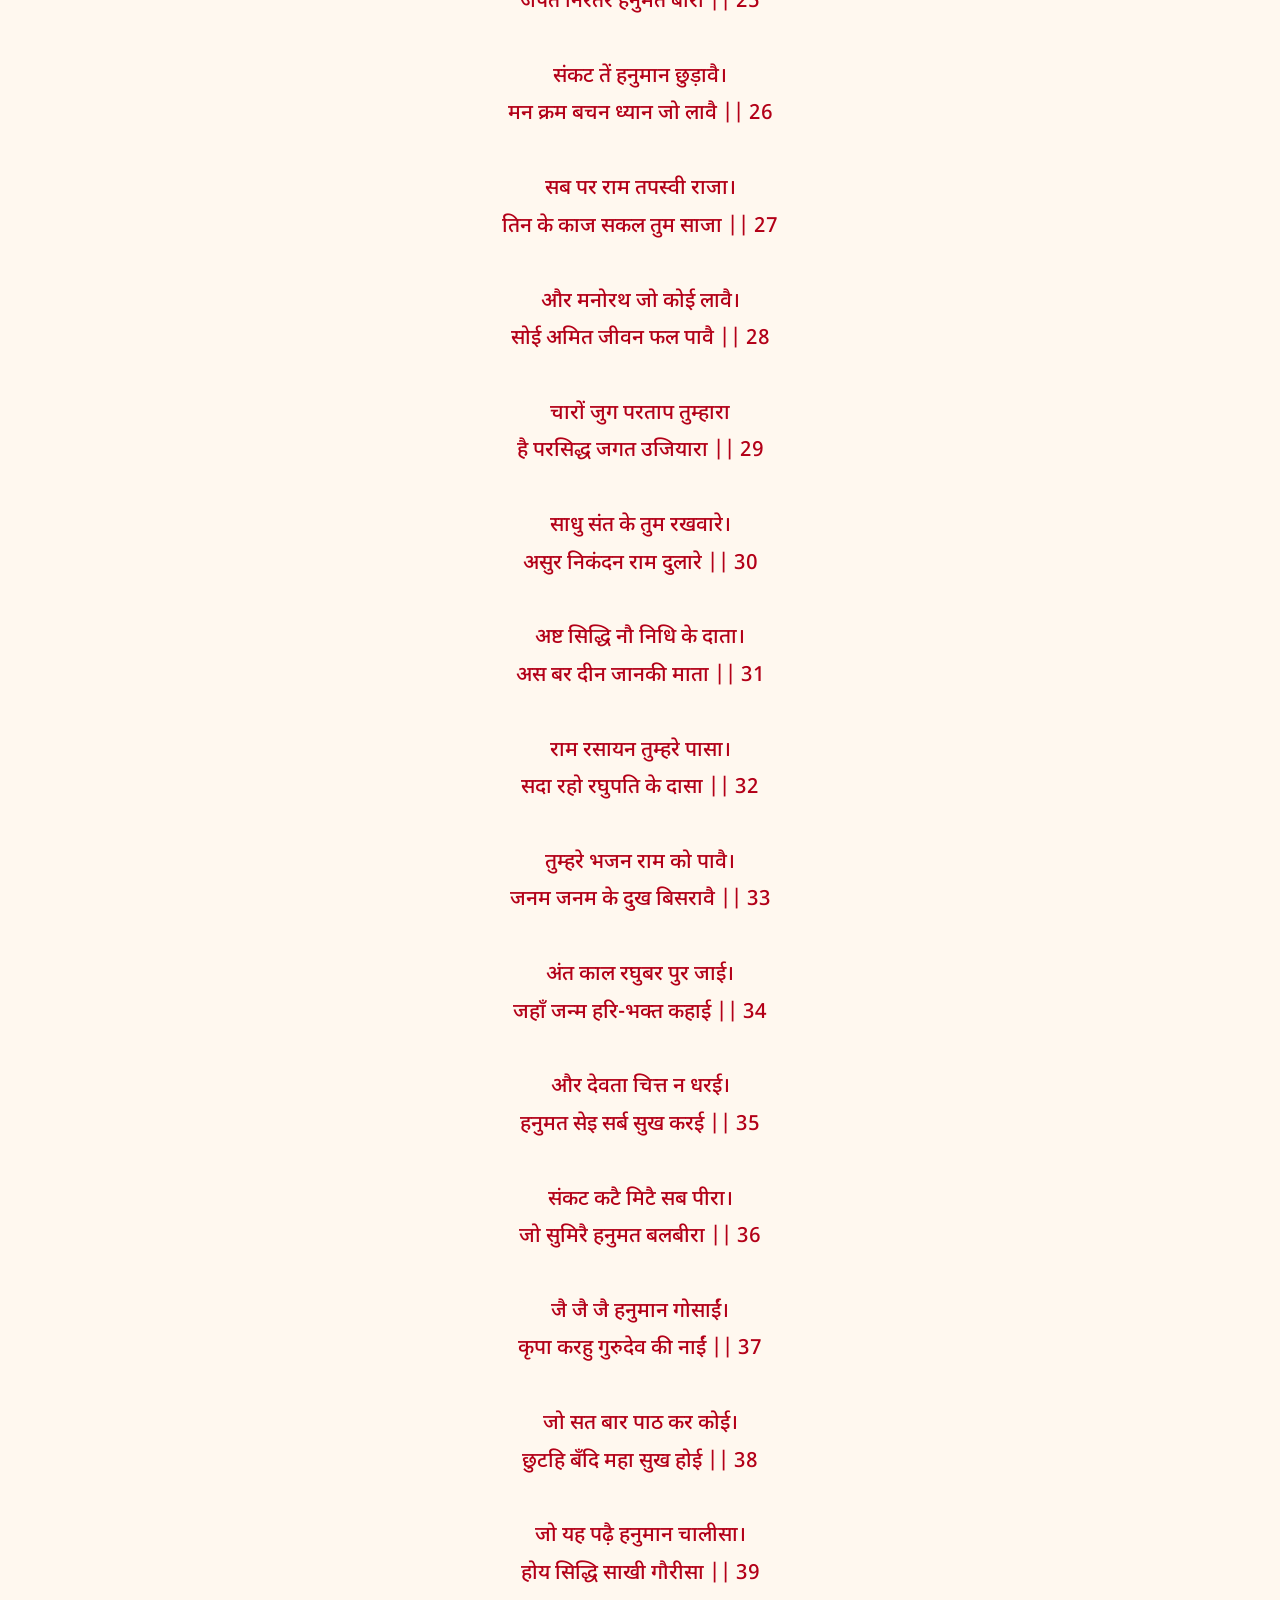
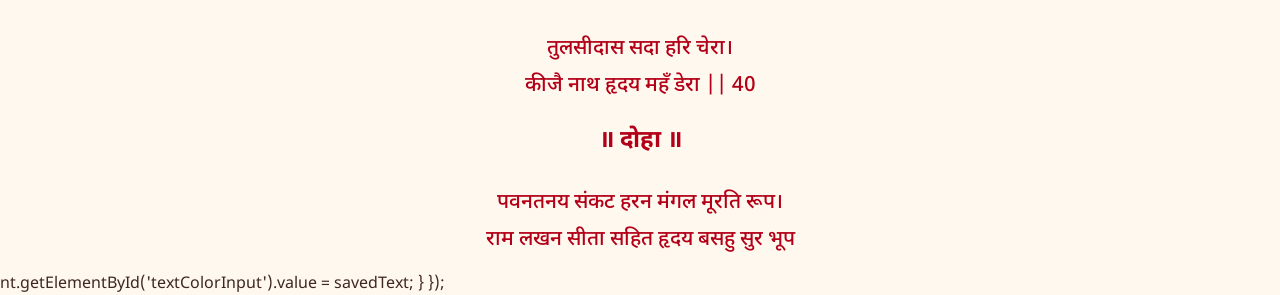
==== commit 3f60911b: "Added AdMob plugin, 50 click counter logic, and audio fix" ====
--- a/app/src/main/assets/content.html
+++ b/app/src/main/assets/content.html
@@ -475,7 +475,7 @@
 </head>
 <body class="detail-page">
     <!-- ऑडियो फ़ाइल -->
-    <audio id="audioPlayer" src="file:///storage/emulated/0/Android/data/com.teejay.trebedit/files/TrebEdit user files/download backhand/Hanuman_chalisa.mp3"></audio>
+    <audio id="audioPlayer" src="./Hanuman_chalisa.mp3"></audio>
 
     <!-- हेडर सेक्शन -->
     <div class="full-page-header">
@@ -702,7 +702,7 @@
                
                <!-- ऐप डाउनलोड/ओपन करने का बटन (अंग्रेजी में) -->
                <a href="https://play.google.com/store/apps/details?id=ram.Hanuman_Chalisha.com" target="_blank" style="background: #b30018; color: #ffffff; padding: 8px 20px; text-decoration: none; border-radius: 20px; font-weight: bold; font-size: 0.9rem; display: inline-block;">
-                Open / Download App
+              ⏩  Open / Download App
                </a>
                </div>
                
@@ -1127,3 +1127,10 @@
 </script>
 </body>
 </html>
+nt.getElementById('textColorInput').value = savedText;
+    }
+});
+
+</script>
+</body>
+</html>
